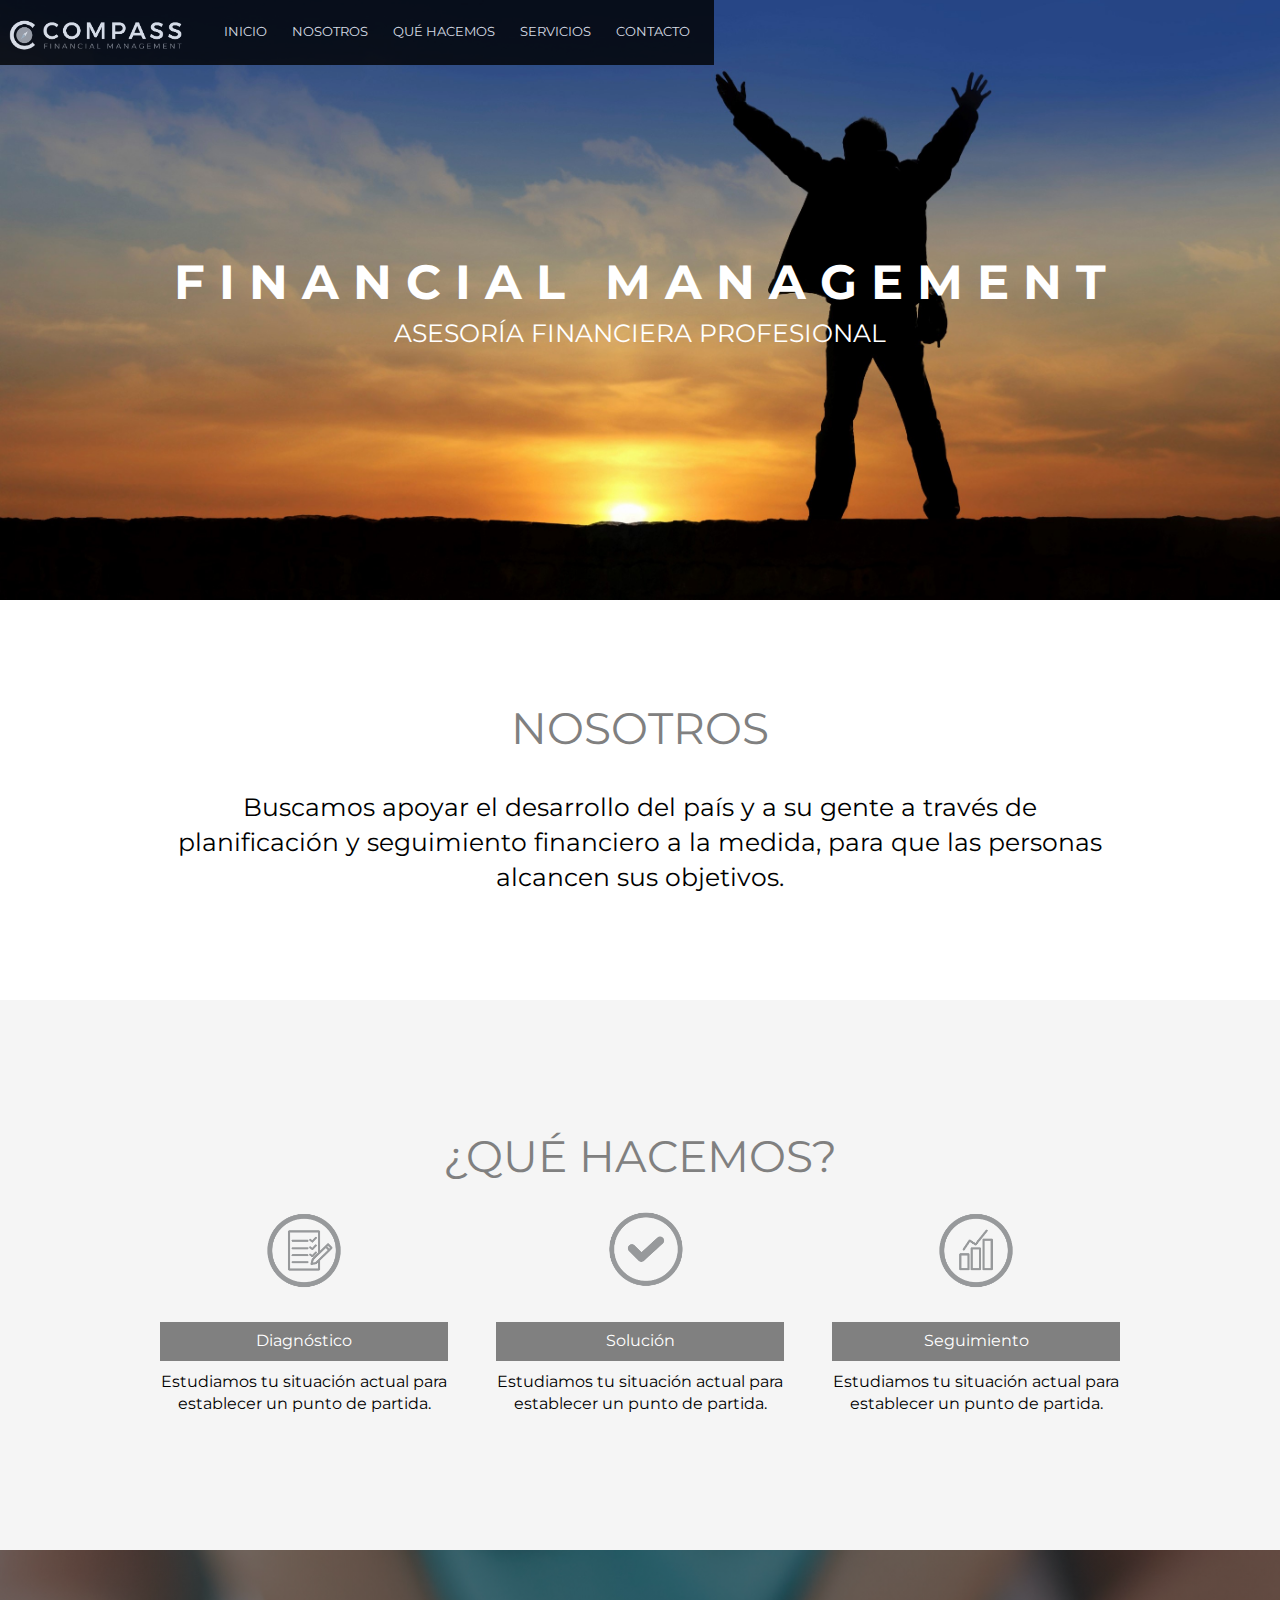
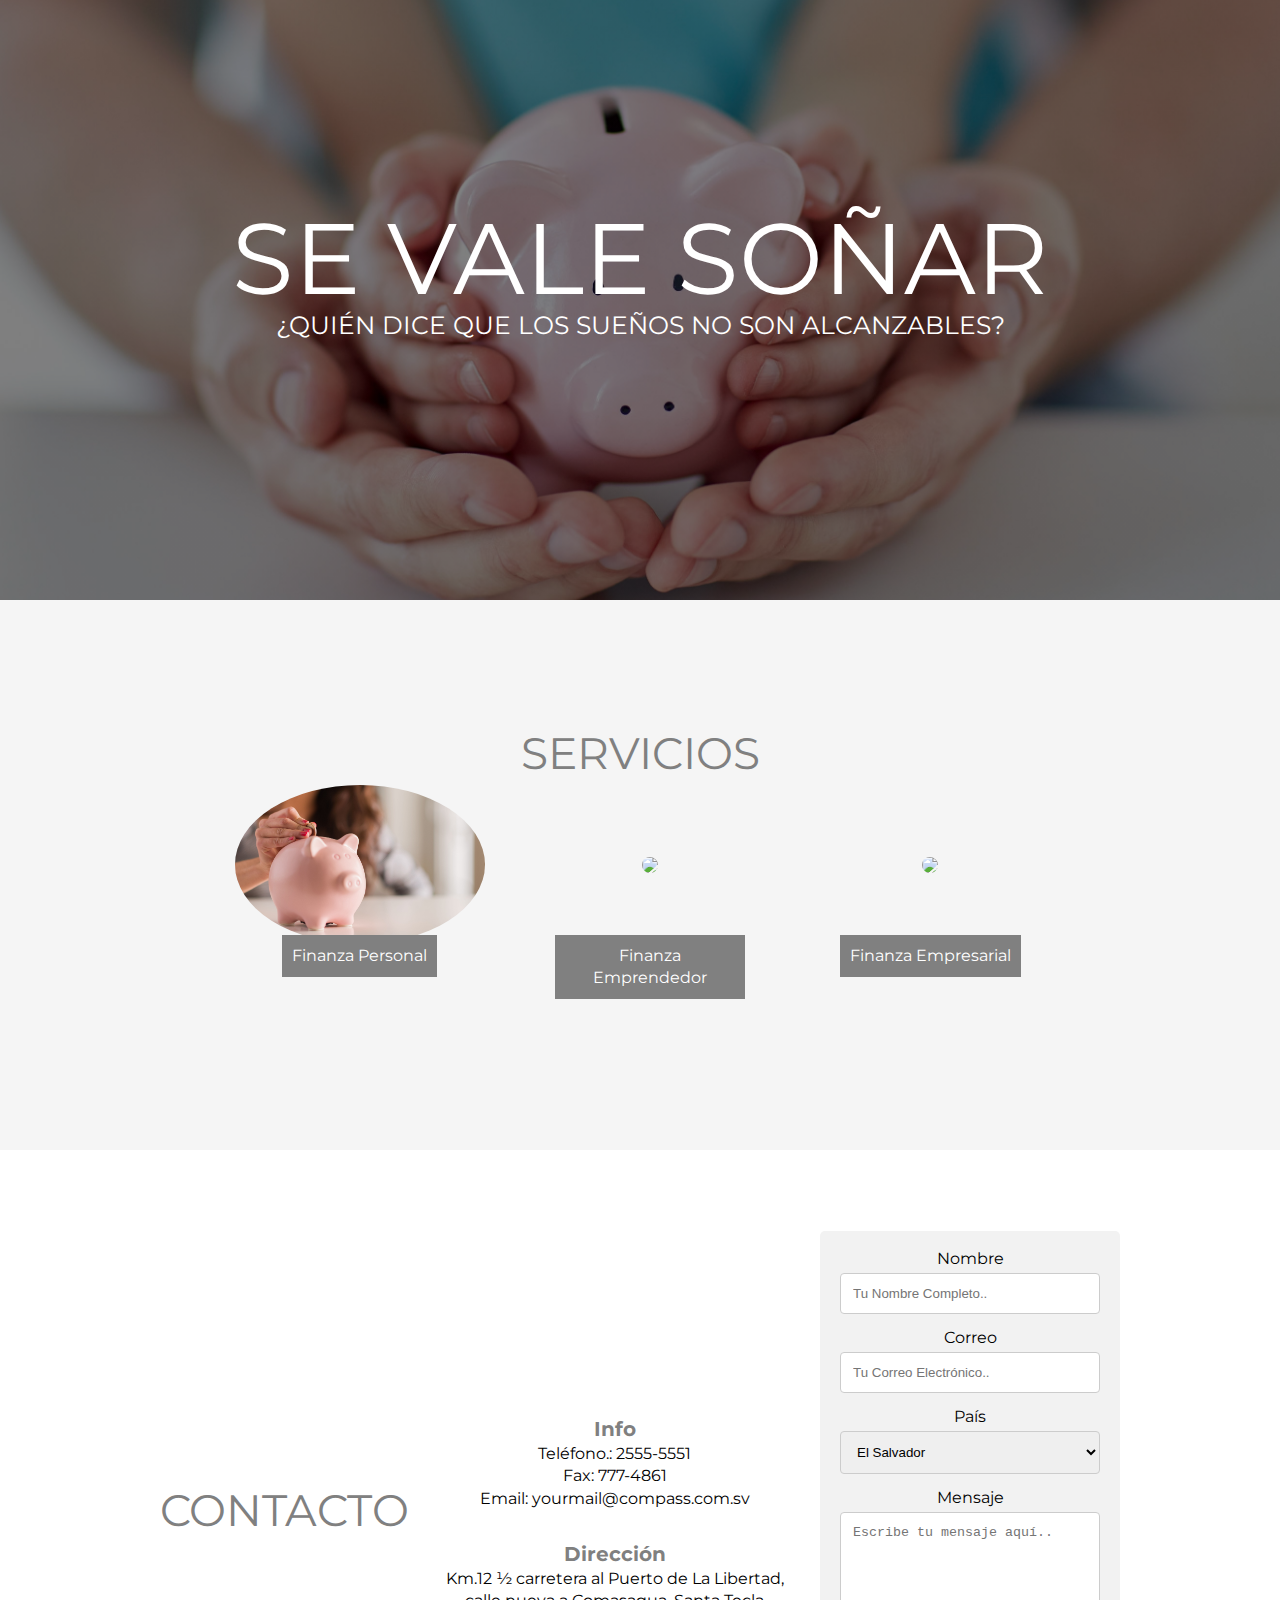
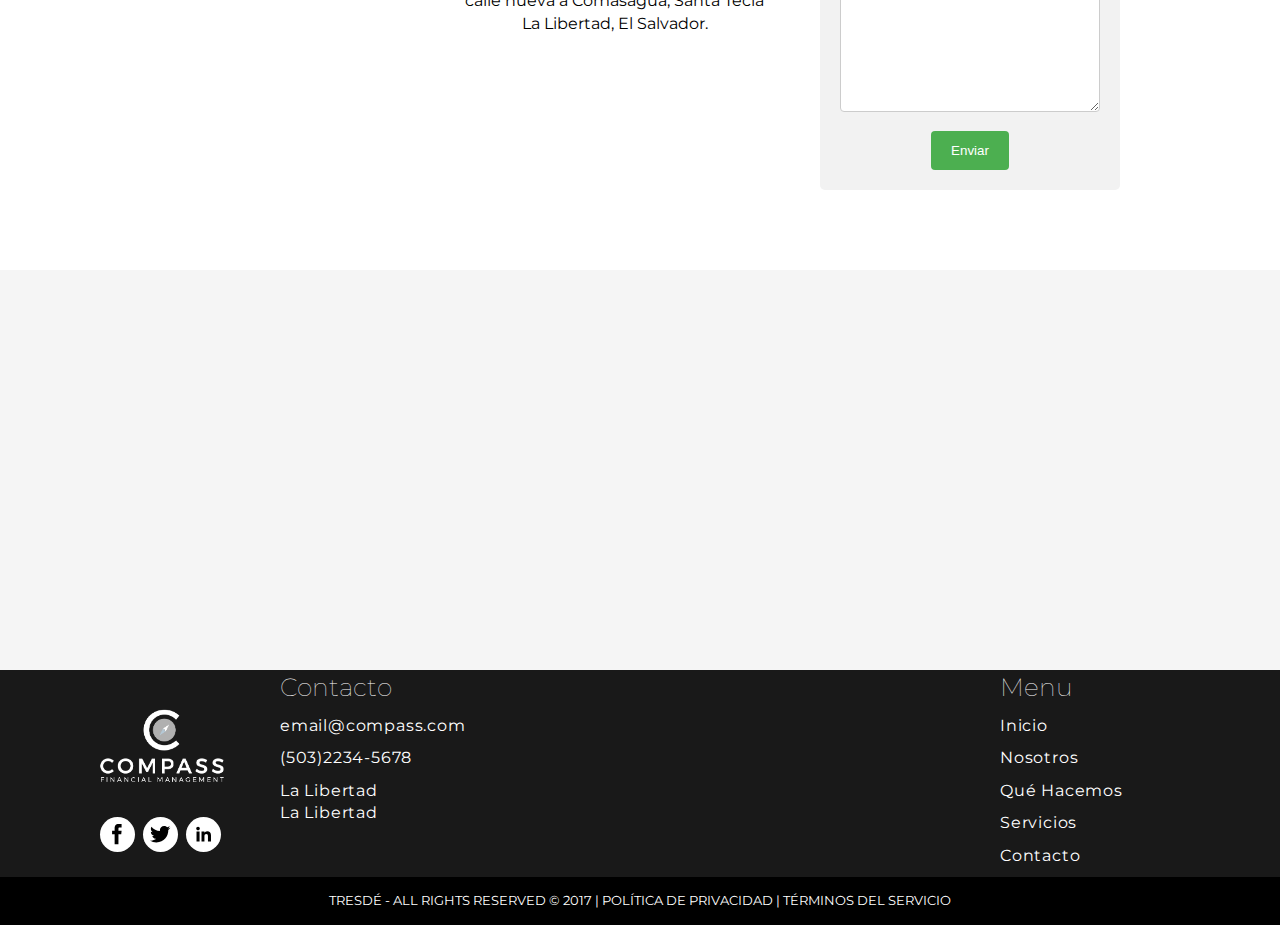
==== index.html @ 95cbeeb2 "To be fixed" ====
<!DOCTYPE html>
<html>
  <head>
    <meta charset="utf-8">
    <link href="./resources/css/reset.css" type="text/css" rel="stylesheet">
    <link href="./resources/css/style.css" type="text/css" rel="stylesheet">
    <link href="https://fonts.googleapis.com/css?family=Raleway:400,400i,700,700i,900|Roboto+Slab:400,700" rel="stylesheet">
    <link href="https://fonts.googleapis.com/css?family=Montserrat" rel="stylesheet">
    <title>Compass INICIO</title>
  </head>
  <body>
    <header>
      <div class="desktop-nav container" role="presentation">
          <img class="logo-title" src="./resources/css/images/Logo Compass-14.png" alt="Compass Financial Management Logo"/>
        <ul class="nav-items" role="presentation">
          <li>INICIO</li>
          <li>NOSOTROS</li>
          <li>QUÉ HACEMOS</li>
          <li>SERVICIOS</li>
          <li>CONTACTO</li>
        </ul>
      </div>
    </header>
    <div class="main-banner">
      <div class="main container" role="presentation">
        <span class="financial">F I N A N C I A L</span><span class="management">M A N A G E M E N T</span>
        <h3>ASESORÍA FINANCIERA PROFESIONAL</h3>
      </div>
    </div>
    <div class="nosotros container">
      <h1>NOSOTROS</h1>
      <h3>Buscamos apoyar el desarrollo del país y a su gente a través de planificación y seguimiento financiero a la medida, para que las personas alcancen sus objetivos.</h3>
    </div>
    <div class="quehacemos">
    <div class="container">
      <h1>¿QUÉ HACEMOS?</h1>
      <div class="products">
        <div class="product diagnostico">
          <div class="product-image">
            <img src="./resources/css/images/Diágnostico 1-04.png"/>
          </div>
          <span class="description">Diagnóstico</span>
          <p>Estudiamos tu situación actual para establecer un punto de partida.</p>
        </div>
        <div class="product solucion">
          <div class="product-image">
            <img src="./resources/css/images/Solución 1.png"/>
          </div>
          <span class="description">Solución</span>
          <p>Estudiamos tu situación actual para establecer un punto de partida.</p>
        </div>
        <div class="product seguimiento">
          <div class="product-image">
            <img src="./resources/css/images/Seguimiento 1.png"/>
          </div>
          <span class="description">Seguimiento</span>
          <p>Estudiamos tu situación actual para establecer un punto de partida.</p>
        </div>
      </div>
    </div>
    </div>
    <div class="soñar">
      <div class="container">
        <h1>SE VALE SOÑAR</h1>
        <h3>¿QUIÉN DICE QUE LOS SUEÑOS NO SON ALCANZABLES?</h3>
      </div>
    </div>
    <div class="servicios">
      <div class="container">
        <h1>SERVICIOS</h1>
        <div class="services">
          <div class="service personal">
            <div class="image-circle">
              <img src="./resources/css/images/save.jpg"/>
            </div>
            <span class="title">Finanza Personal</span>
          </div>
          <div class="service emprendedor">
            <div class="image-circle">
              <img src="./resources/css/images/hc-styled-stock-lifestyle-photoshoot-lilly-4-final.jpg"/>
            </div>
            <span class="title">Finanza Emprendedor</span>
          </div>
          <div class="service empresarial">
            <div class="image-circle">
              <img src="./resources/css/images/pexels-photo-373965.jpg"/>
            </div>
            <span class="title">Finanza Empresarial</span>
          </div>
        </div>
      </div>
    </div>
    <!--Arreglar-->
    <section>
      <div class="info container">
      <h1>CONTACTO</h1>
        <div class="left-container">
          <div class="informacion">
            <h2>Info</h2>
            <p>Teléfono.: 2555-5551</p>
            <p>Fax: 777-4861</p>
            <p>Email: yourmail@compass.com.sv</p>
          </div>
          <div class="direccion">
            <h2>Dirección</h2>
            <p>Km.12 ½ carretera al Puerto de La Libertad, </br>calle nueva a Comasagua, Santa Tecla </br>La Libertad, El Salvador.</p>
          </div>
        </div>
        <div class="right-container">
          <div class="contactcontainer">
            <form action="/action_page.php">

              <label for="fname">Nombre</label>
              <input type="text" id="fname" name="firstname" placeholder="Tu Nombre Completo..">

              <label for="lname">Correo</label>
              <input type="text" id="lname" name="lastname" placeholder="Tu Correo Electrónico..">

              <label for="country">País</label>
              <select id="country" name="country">
                <option value="elsalvador">El Salvador</option>
              </select>

              <label for="subject">Mensaje</label>
              <textarea id="subject" name="subject" placeholder="Escribe tu mensaje aquí.." style="height:200px"></textarea>

              <input type="submit" value="Enviar">

            </form>
          </div>
        </div>
      </div>
    </section>
    <!--Arreglar-->
    <div class="map">
      <iframe src="https://www.google.com/maps/embed?pb=!1m18!1m12!1m3!1d3877.040001168161!2d-89.28824928587193!3d13.65533069040992!2m3!1f0!2f0!3f0!3m2!1i1024!2i768!4f13.1!3m3!1m2!1s0x8f632e8a5ee186a9%3A0xa3b040405dc16503!2sEscuela+Superior+de+Econom%C3%ADa+y+Negocios!5e0!3m2!1ses!2ses!4v1503346690393" width="1280" height="400" frameborder="0" style="border:0" allowfullscreen></iframe>
    </div>
  </body>
  <script>
  $(function() {
  $('.footer-links-holder h3').click(function () {
    $(this).parent().toggleClass('active');
  });
});
  </script>
  <footer>
    <div class="centered clearfix">
      <div class="footer-logo">
        <img class="logo" src="./resources/css/images/Logo Compass-12.png">
        <div class="social">
          <a href="https://www.facebook.com/" class="facebook">
            <svg viewBox="0 0 33 33"><g><path d="M 17.996,32L 12,32 L 12,16 l-4,0 l0-5.514 l 4-0.002l-0.006-3.248C 11.993,2.737, 13.213,0, 18.512,0l 4.412,0 l0,5.515 l-2.757,0 c-2.063,0-2.163,0.77-2.163,2.209l-0.008,2.76l 4.959,0 l-0.585,5.514L 18,16L 17.996,32z"></path></g></svg>
          </a>
          <a href="https://twitter.com/" class="twitter">
            <svg viewBox="0 0 33 33"><g><path d="M 32,6.076c-1.177,0.522-2.443,0.875-3.771,1.034c 1.355-0.813, 2.396-2.099, 2.887-3.632 c-1.269,0.752-2.674,1.299-4.169,1.593c-1.198-1.276-2.904-2.073-4.792-2.073c-3.626,0-6.565,2.939-6.565,6.565 c0,0.515, 0.058,1.016, 0.17,1.496c-5.456-0.274-10.294-2.888-13.532-6.86c-0.565,0.97-0.889,2.097-0.889,3.301 c0,2.278, 1.159,4.287, 2.921,5.465c-1.076-0.034-2.088-0.329-2.974-0.821c-0.001,0.027-0.001,0.055-0.001,0.083 c0,3.181, 2.263,5.834, 5.266,6.438c-0.551,0.15-1.131,0.23-1.73,0.23c-0.423,0-0.834-0.041-1.235-0.118 c 0.836,2.608, 3.26,4.506, 6.133,4.559c-2.247,1.761-5.078,2.81-8.154,2.81c-0.53,0-1.052-0.031-1.566-0.092 c 2.905,1.863, 6.356,2.95, 10.064,2.95c 12.076,0, 18.679-10.004, 18.679-18.68c0-0.285-0.006-0.568-0.019-0.849 C 30.007,8.548, 31.12,7.392, 32,6.076z"></path></g></svg>
          </a>
          <a href="https://www.linkedin.com/" class="linkedin">
            <svg viewBox="0 0 512 512"><g><path d="M186.4 142.4c0 19-15.3 34.5-34.2 34.5 -18.9 0-34.2-15.4-34.2-34.5 0-19 15.3-34.5 34.2-34.5C171.1 107.9 186.4 123.4 186.4 142.4zM181.4 201.3h-57.8V388.1h57.8V201.3zM273.8 201.3h-55.4V388.1h55.4c0 0 0-69.3 0-98 0-26.3 12.1-41.9 35.2-41.9 21.3 0 31.5 15 31.5 41.9 0 26.9 0 98 0 98h57.5c0 0 0-68.2 0-118.3 0-50-28.3-74.2-68-74.2 -39.6 0-56.3 30.9-56.3 30.9v-25.2H273.8z"></path></g></svg>
          </a>
        </div>
      </div>
      <div class="footer-contact">
         <h3><a href="#">Contacto</a></h3>
         <p><a href="mailto:">email@compass.com</a></p>
         <p><a href="tel:">(503)2234-5678</a></p>
         <p><a href="#">La Libertad<br />La Libertad</a></p>
      </div>
      <div class="footer-navigation">

        <div class="footer-links-holder">
          <h3><a href="#">Menu</a></h3>
          <ul class="footer-links">
            <li><a href="#">Inicio</a></li>
            <li><a href="#">Nosotros</a></li>
            <li><a href="#">Qué Hacemos</a></li>
            <li><a href="#">Servicios</a></li>
            <li><a href="#">Contacto</a></li>
          </ul>
        </div>
      </div>
    </div>
    <div class="bottom-bar">
        TRESDÉ - All Rights Reserved © 2017 | <a href="">Política de Privacidad</a> | <a href="">Términos del Servicio</a>
    </div>
  </footer>
</html>
---- resources/css/style.css ----
html {
  font-size: 16px;
  line-height: 1;
 }

body {
   margin: 0;
}

header, section, {
  width: 100%;
}

.container {
  max-width: 960px;
  margin: auto;
}

h1 {
  font-family: 'Montserrat', serif;
  font-size: 44px;
  color: gray;
}

h2 {
  font-size: 28px;
  font-size: 1.75rem;
  font-weight: 700;
}

h3 {
  font-size: 25px;
}

p, span, a, h2, h3, li {
   font-family: 'Montserrat', sans-serif;
   line-height: 1.4;
  }

/* Navigation */
header {
  display: flex;
  background-color: black;
  justify-content: space-between;
  position: fixed;
  -ms-filter: "progid:DXImageTransform.Microsoft.Alpha(Opacity=50)";
    filter: alpha(opacity=80);
    -moz-opacity: 0.80;
    -khtml-opacity: 0.8;
    opacity: 0.8;
}

.desktop-nav {
  display: -webkit-box;
  display: -ms-flexbox;
  display: flex;
  -webkit-box-orient: horizontal;
  -webkit-box-direction: normal;
      -ms-flex-direction: row;
          flex-direction: row;
  -webkit-box-pack: justify;
      -ms-flex-pack: justify;
          justify-content: space-between;
  -webkit-box-align: center;
      -ms-flex-align: center;
          align-items: center;
  height: 65px;
}

.desktop-nav .logo-title {
  display: -webkit-box;
  display: -ms-flexbox;
  display: flex;
  -webkit-box-align: center;
      -ms-flex-align: center;
          align-items: center;
  margin-left: 0px;
}

.desktop-nav img {
  height: 60px;
}

.desktop-nav .nav-items {
  display: -webkit-box;
  display: -ms-flexbox;
  display: flex;
  margin-right: 24px;
}

.desktop-nav .nav-items li {
  margin-left: 25px;
  font-size: 13px;
  border-bottom: 2px transparent solid;
  -webkit-transition-property: border-bottom;
  transition-property: border-bottom;
  -webkit-transition-duration: 200ms;
          transition-duration: 200ms;
  -webkit-transition-timing-function: ease-in-out;
          transition-timing-function: ease-in-out;
  cursor: pointer;
  color: white;
}

.nav-items li:hover {
  border-bottom: 2px white solid;
}
 /* Main Banner*/

 .main-banner {
   display: flex;
   background-image: url("./images/94173540.jpg");
   background-repeat: no-repeat;
   background-size: cover;
   background-position: bottom;
   height: 600px;
   text-align: center;
 }

.main {
  font-size: 48px;
  color: white;
}

.financial {
  font-weight: bold;
  padding-right: 20px;
}

.management {
  font-weight: bold;
  padding-left: 20px;
}

/*Nosotros*/

.nosotros {
  display: flex;
  height: 400px;
  flex-flow: column;
  text-align: center;
  align-items: center;
  justify-content: center;
}

.nosotros h1 {
  padding-bottom: 40px;
}

/*¿Qué hacemos?*/

.quehacemos {
  display: flex;
  height: 550px;
  text-align: center;
  background-color: #f5f5f5;
  justify-content: center;
  align-items: center;
}

.products {
  display: flex;
  justify-content: space-between;
  margin: 0;
}

.product {
  width: 30%;
}

.product p {
  padding-top: 10px;
}

.product-image {
  display: flex;
  padding: 2rem 0;
  height: 9rem;
  justify-content: center;
  align-items: center;
}

.product-image img {
  height: auto;
  max-width: 8rem;
}

.description {
  display: block;
  background: gray;
  color: white;
  text-align: center;
  padding: 0.5rem;
}

/*SE VALE SOÑAR*/

.soñar {
  display: flex;
  height: 650px;
  background: linear-gradient(rgba(0, 0, 0, 0.5), rgba(0, 0, 0, 0.5)), url("./images/38662892_l.jpg");
  background-repeat: no-repeat;
  background-size: cover;
  background-position: center;
  text-align: center;
  justify-content: center;
  align-items: center;
  color: white;
}

.soñar h1 {
  color: white;
  font-size: 100px;
}

/*SERVICIOS*/

.servicios {
  display: flex;
  height: 550px;
  text-align: center;
  background-color: #f5f5f5;
  justify-content: center;
  align-items: center;
}

.servicios h1 {
  margin-bottom: 40px;
}

.services {
  display: flex;
  justify-content: space-between;
  margin: 0;
}

.service {
  width: 35%;
  padding-left: 25px;
  padding-right: 25px;
}

.image-circle {
  display: flex;
  padding: 40px 0;
  height: 100px;
  justify-content: center;
  align-items: center;
  border-radius: 50%;
}

.image-circle img {
  height: auto;
  max-width: 250px;
  border-radius: 50%;
}

.title {
  display: inline-block;
  background: gray;
  color: white;
  text-align: center;
  padding: 10px;
  margin: 20px;
  font-family: 'Montserrat', sans-serif;
}

/*CONTACTO*/

section {
  text-align: center;
}

.info {
  height: 720px;
  display: -webkit-box;
  display: -ms-flexbox;
  display: flex;
  justify-content: space-between;
  align-items: center;
}

.info .container-left {
  display: -webkit-box;
  display: -ms-flexbox;
  display: flex;
  -webkit-box-orient: vertical;
  -webkit-box-direction: normal;
      -ms-flex-direction: column;
          flex-direction: column;
  margin: 32px 24px 32px 24px;
  margin: 2rem 1.5rem 2rem 1.5rem;
}

.info .container-right {
  display: -webkit-box;
  display: -ms-flexbox;
  display: flex;
  -webkit-box-orient: vertical;
  -webkit-box-direction: normal;
      -ms-flex-direction: column;
          flex-direction: column;
  padding: 16px 0;
  padding: 1rem 0;
  max-width: 50%;
  height: auto;
  border-left: 1px #8a00e6 solid;
}

input[type=text], select, textarea {
    width: 100%;
    padding: 12px;
    border: 1px solid #ccc;
    border-radius: 4px;
    box-sizing: border-box;
    margin-top: 6px;
    margin-bottom: 16px;
    resize: vertical;
}

input[type=submit] {
    background-color: #4CAF50;
    color: white;
    padding: 12px 20px;
    border: none;
    border-radius: 4px;
    cursor: pointer;
}

input[type=submit]:hover {
    background-color: #45a049;
}

.contactcontainer {
    font-family: 'Montserrat', sans-serif;
    margin-top: 30px;
    margin-bottom: 30px;
    width: 300px;
    border-radius: 5px;
    background-color: #f2f2f2;
    padding: 20px;
}

.direccion h2, .informacion h2 {
  color: gray;
  font-size: 20px;
  margin-top: 30px;
}

/*Google Maps*/

.map {
  display: flex;
  justify-content: center;
  background-color: #f5f5f5;
}

/*Footer*/

footer {
  background: #191919;
  color: #fff;
  margin: 0;
  font-family: 'Montserrat', sans-serif;
}

footer .centered {
  max-width: 1200px;
  margin: 0 auto;
  display: flex;
  justify-content: space-around;
}

footer .centered .footer-logo {
  width: 20%;
}

footer .centered .footer-logo img.logo {
  padding: 30px 20px 10px 20px;
  max-width: 100%;
}

footer .centered .footer-contact {
  width: 20%;
}

footer .centered .footer-navigation {
  width: 60%;
}

footer .centered .footer-navigation .footer-links-holder {
  width: 33.33333%;
  position: relative;
  float: right;
  margin: 0;
}

footer .centered .footer-navigation .footer-links-holder .footer-links {
  margin: 0;
  padding: 0;
  list-style: none;
  -webkit-transition: max-height .5s;
  transition: max-height .5s;
}

footer .bottom-bar {
  position: relative;
  text-align: center;
  font-size: .8em;
  text-transform: uppercase;
  background: #000;
  padding: 15px 0;
}

/* Responsive Para Tablets */
@media only screen and (max-width: 749px) {
  footer .centered {
    flex-wrap: wrap;
  }

  footer .centered .footer-logo {
    max-width: 250px;
    width: 50%;
  }

  footer .centered .footer-contact {
    width: 50%;
    padding: 0 20px;
  }

  footer .centered .footer-navigation {
    width: 100%;
  }

  footer .centered .footer-navigation .footer-links-holder {
    padding: 0 20px;
  }
}
/* Responsive Para Móviles */
@media only screen and (max-width: 500px) {
  footer .centered .footer-logo {
    width: 100%;
    margin: 0 auto;
  }

  footer .centered .footer-contact {
    width: 100%;
  }

  footer .centered .footer-navigation .footer-links-holder {
    width: 100%;
    padding: 0;
  }

  footer .centered .footer-navigation .footer-links-holder h3 {
    margin: 0;
    padding: 10px 20px;
    border-top: #000 1px solid;
    cursor: pointer;
  }

/* Flechas */
  footer .centered .footer-navigation .footer-links-holder h3::after {
    float: right;
    margin-right: 10px;
    content: "";
    display: inline-block;
    vertical-align: middle;
    margin-top: 7px;
    width: 7px;
    height: 7px;
    border-top: 2px solid #fff;
    border-right: 2px solid #fff;
    -moz-transform: rotate(135deg);
    -ms-transform: rotate(135deg);
    -webkit-transform: rotate(135deg);
    transform: rotate(135deg);
    -webkit-transition: transform .5s;
    transition: transform .5s;
  }

  footer .centered .footer-navigation .footer-links-holder .footer-links {
    max-height: 0;
    overflow: hidden;
    padding: 0 20px;
  }

  footer .centered .footer-navigation .footer-links-holder.active h3::after {
    -moz-transform: rotate(-45deg);
    -ms-transform: rotate(-45deg);
    -webkit-transform: rotate(-45deg);
    transform: rotate(-45deg);
  }

  footer .centered .footer-navigation .footer-links-holder.active .footer-links {
    max-height: 10000px;
  }
}
/* Social Icons */
.social {
  text-align: center;
}

.social a {
  display: inline-block;
  padding: 7px;
  width: 35px;
  height: 35px;
  margin: 0 2px;
  background: #fff;
  border-radius: 50%;
  vertical-align: middle;
}

.social a:hover {
  background: #65c2ed;
}

.social a.linkedin {
  padding: 4px;
}

.social a svg .face, .social a svg .twit, .social a svg .link {
  fill: #000;
}

/* Tipografía del Footer */
footer h3 {
  font-weight: lighter;
  font-style: normal;
  margin-bottom: 0;
}

footer p, footer li {
  font-weight: 400;
  text-transform: ;
  letter-spacing: 0.05em;
  margin: 10px 0;
}

footer a {
  color: #fff;
  text-decoration: none;
  -webkit-transition: color .5s, background .5s;
  transition: color .5s, background .5s;
}

footer a:hover {
  color: #65c2ed;
}

/* Extra CSS */
.clearfix:before, .clearfix:after {
  content: '\0020';
  display: block;
  overflow: hidden;
  visibility: hidden;
  width: 0;
  height: 0;
  clear: both;
}

body {
  margin: 0;
}

* {
  -moz-box-sizing: border-box;
  -webkit-box-sizing: border-box;
  box-sizing: border-box;
}
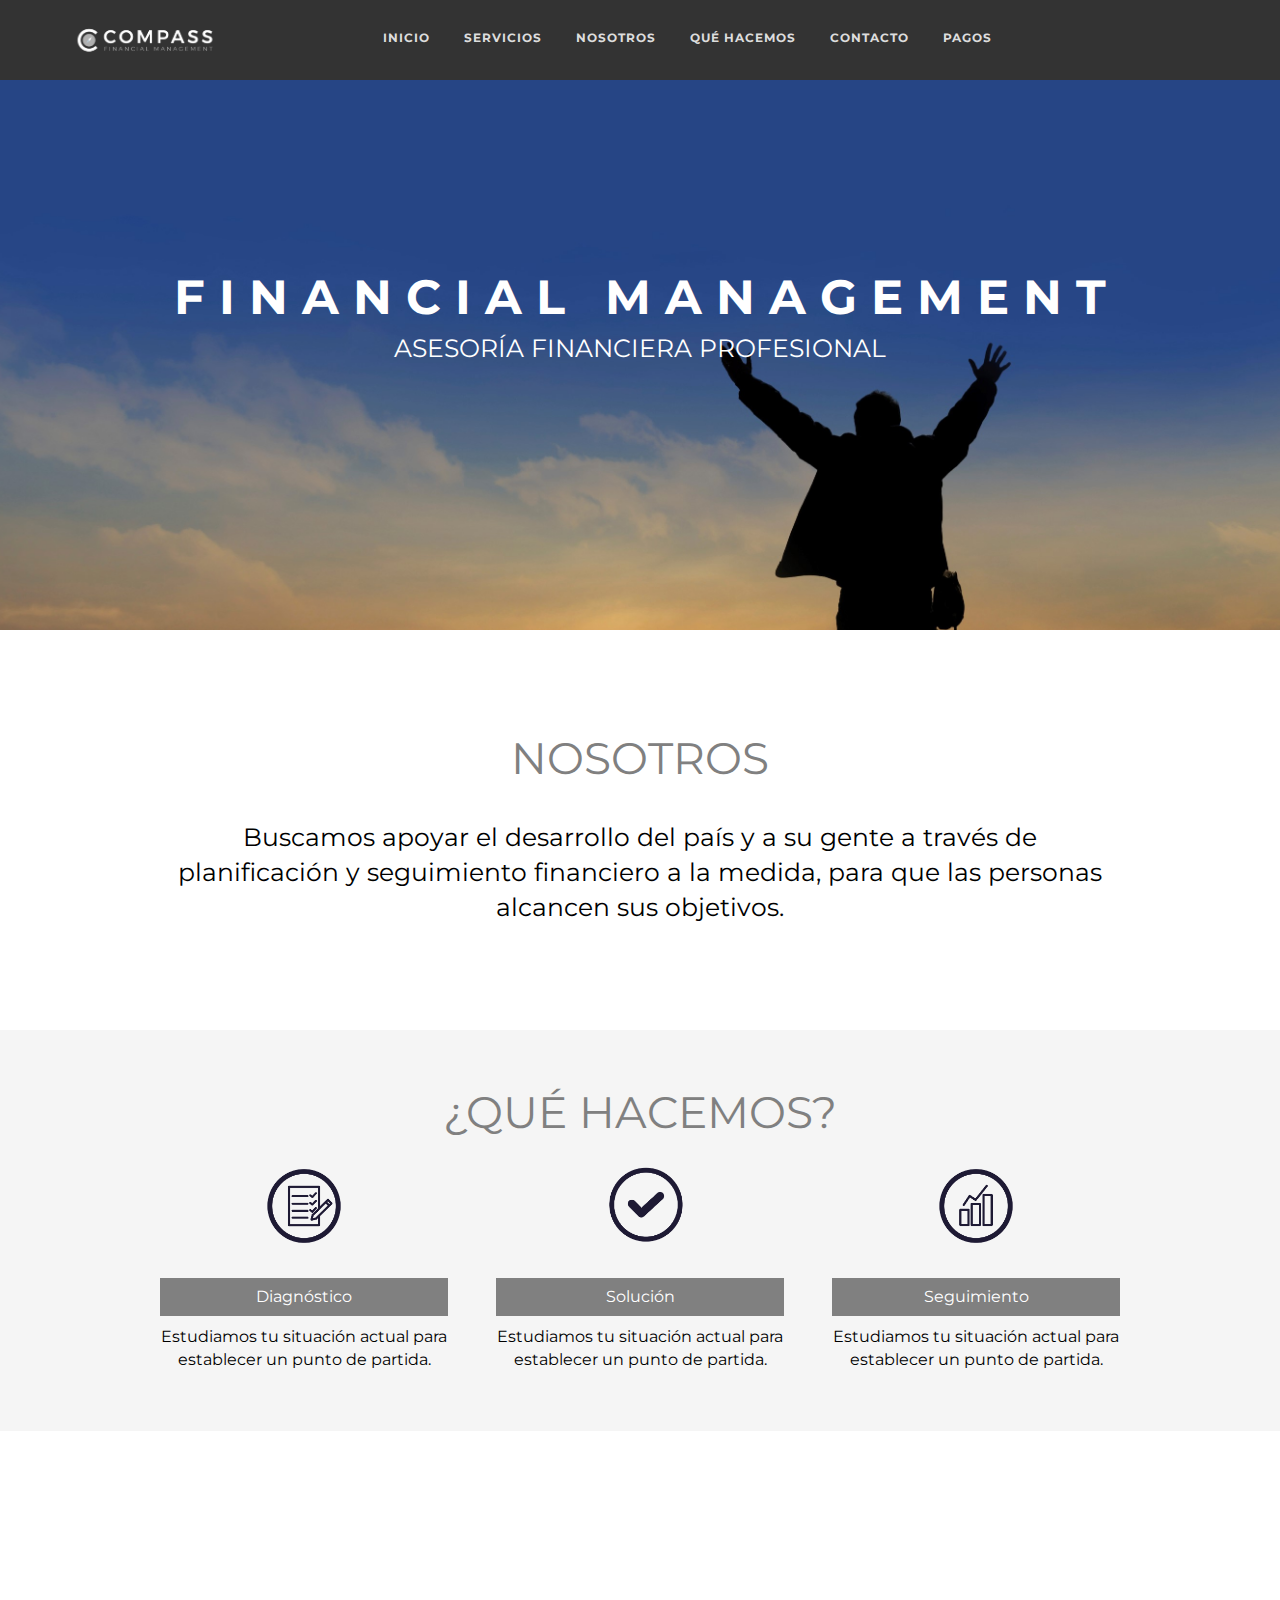
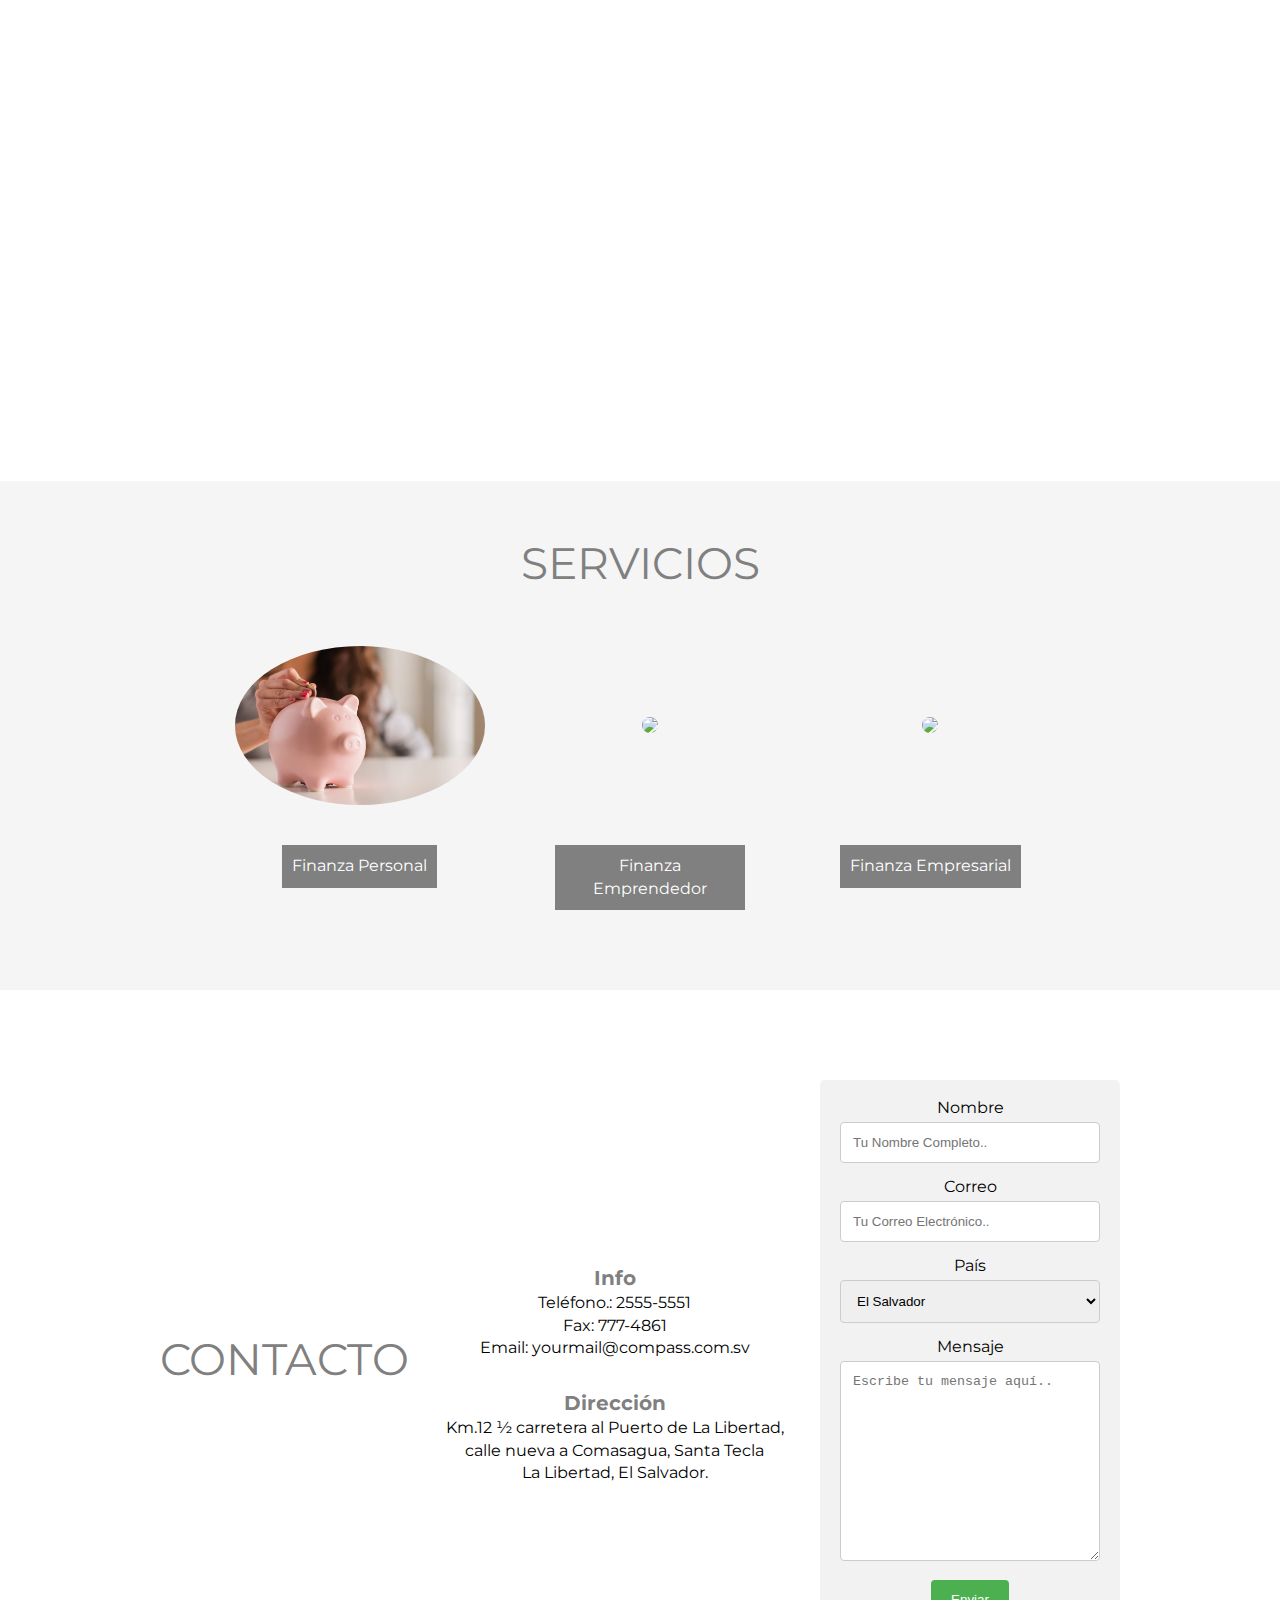
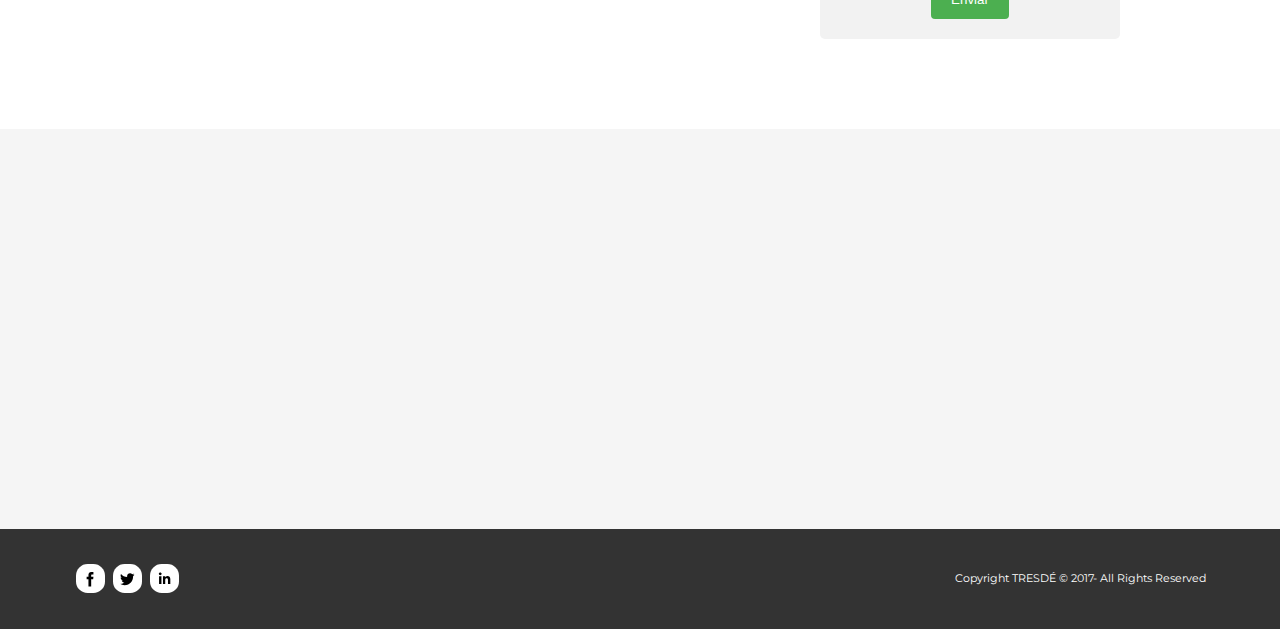
==== commit 9a50503b: "MOBILE" ====
--- a/index.html
+++ b/index.html
@@ -6,20 +6,27 @@
     <link href="./resources/css/style.css" type="text/css" rel="stylesheet">
     <link href="https://fonts.googleapis.com/css?family=Raleway:400,400i,700,700i,900|Roboto+Slab:400,700" rel="stylesheet">
     <link href="https://fonts.googleapis.com/css?family=Montserrat" rel="stylesheet">
+    <meta http-equiv="X-UA-Compatible" content="IE=edge">
+       <meta name="viewport" content="initial-scale=1, maximum-scale=1">
+       <script src="http://code.jquery.com/jquery-latest.min.js" type="text/javascript"></script>
+       <script src="./resources/script.js"></script>
     <title>Compass INICIO</title>
   </head>
   <body>
     <header>
-      <div class="desktop-nav container" role="presentation">
-          <img class="logo-title" src="./resources/css/images/Logo Compass-14.png" alt="Compass Financial Management Logo"/>
-        <ul class="nav-items" role="presentation">
-          <li>INICIO</li>
-          <li>NOSOTROS</li>
-          <li>QUÉ HACEMOS</li>
-          <li>SERVICIOS</li>
-          <li>CONTACTO</li>
-        </ul>
-      </div>
+      <div id='cssmenu'>
+<ul>
+  <li>
+    <img src="./resources/css/images/Logo Compass-14.png"/>
+  </li>
+  <li><a href='./index.html'>INICIO</a></li>
+  <li class='active'><a href='./servicios.html'>Servicios</a></li>
+  <li><a href='./nosotros.html'>NOSOTROS</a></li>
+  <li><a href='./quéhacemos.html'>QUÉ HACEMOS</a></li>
+  <li><a href='./contacto.html'>CONTACTO</a></li>
+  <li><a href='./pagos.html'>PAGOS</a></li>
+</ul>
+</div>
     </header>
     <div class="main-banner">
       <div class="main container" role="presentation">
@@ -37,21 +44,21 @@
       <div class="products">
         <div class="product diagnostico">
           <div class="product-image">
-            <img src="./resources/css/images/Diágnostico 1-04.png"/>
+            <img src="./resources/css/images/Diágnostico 2-07.png"/>
           </div>
           <span class="description">Diagnóstico</span>
           <p>Estudiamos tu situación actual para establecer un punto de partida.</p>
         </div>
         <div class="product solucion">
           <div class="product-image">
-            <img src="./resources/css/images/Solución 1.png"/>
+            <img src="./resources/css/images/Solución 2.png"/>
           </div>
           <span class="description">Solución</span>
           <p>Estudiamos tu situación actual para establecer un punto de partida.</p>
         </div>
         <div class="product seguimiento">
           <div class="product-image">
-            <img src="./resources/css/images/Seguimiento 1.png"/>
+            <img src="./resources/css/images/Seguímiento 2.png"/>
           </div>
           <span class="description">Seguimiento</span>
           <p>Estudiamos tu situación actual para establecer un punto de partida.</p>
@@ -133,20 +140,11 @@
     </section>
     <!--Arreglar-->
     <div class="map">
-      <iframe src="https://www.google.com/maps/embed?pb=!1m18!1m12!1m3!1d3877.040001168161!2d-89.28824928587193!3d13.65533069040992!2m3!1f0!2f0!3f0!3m2!1i1024!2i768!4f13.1!3m3!1m2!1s0x8f632e8a5ee186a9%3A0xa3b040405dc16503!2sEscuela+Superior+de+Econom%C3%ADa+y+Negocios!5e0!3m2!1ses!2ses!4v1503346690393" width="1280" height="400" frameborder="0" style="border:0" allowfullscreen></iframe>
+      <iframe src="https://www.google.com/maps/embed?pb=!1m18!1m12!1m3!1d3877.040001168161!2d-89.28824928587193!3d13.65533069040992!2m3!1f0!2f0!3f0!3m2!1i1024!2i768!4f13.1!3m3!1m2!1s0x8f632e8a5ee186a9%3A0xa3b040405dc16503!2sEscuela+Superior+de+Econom%C3%ADa+y+Negocios!5e0!3m2!1ses!2ses!4v1503346690393" width="100%" height="400" frameborder="0" style="border:0" allowfullscreen></iframe>
     </div>
   </body>
-  <script>
-  $(function() {
-  $('.footer-links-holder h3').click(function () {
-    $(this).parent().toggleClass('active');
-  });
-});
-  </script>
   <footer>
     <div class="centered clearfix">
-      <div class="footer-logo">
-        <img class="logo" src="./resources/css/images/Logo Compass-12.png">
         <div class="social">
           <a href="https://www.facebook.com/" class="facebook">
             <svg viewBox="0 0 33 33"><g><path d="M 17.996,32L 12,32 L 12,16 l-4,0 l0-5.514 l 4-0.002l-0.006-3.248C 11.993,2.737, 13.213,0, 18.512,0l 4.412,0 l0,5.515 l-2.757,0 c-2.063,0-2.163,0.77-2.163,2.209l-0.008,2.76l 4.959,0 l-0.585,5.514L 18,16L 17.996,32z"></path></g></svg>
@@ -158,29 +156,7 @@
             <svg viewBox="0 0 512 512"><g><path d="M186.4 142.4c0 19-15.3 34.5-34.2 34.5 -18.9 0-34.2-15.4-34.2-34.5 0-19 15.3-34.5 34.2-34.5C171.1 107.9 186.4 123.4 186.4 142.4zM181.4 201.3h-57.8V388.1h57.8V201.3zM273.8 201.3h-55.4V388.1h55.4c0 0 0-69.3 0-98 0-26.3 12.1-41.9 35.2-41.9 21.3 0 31.5 15 31.5 41.9 0 26.9 0 98 0 98h57.5c0 0 0-68.2 0-118.3 0-50-28.3-74.2-68-74.2 -39.6 0-56.3 30.9-56.3 30.9v-25.2H273.8z"></path></g></svg>
           </a>
         </div>
+        <span>Copyright TRESDÉ © 2017- All Rights Reserved</span>
       </div>
-      <div class="footer-contact">
-         <h3><a href="#">Contacto</a></h3>
-         <p><a href="mailto:">email@compass.com</a></p>
-         <p><a href="tel:">(503)2234-5678</a></p>
-         <p><a href="#">La Libertad<br />La Libertad</a></p>
-      </div>
-      <div class="footer-navigation">
-
-        <div class="footer-links-holder">
-          <h3><a href="#">Menu</a></h3>
-          <ul class="footer-links">
-            <li><a href="#">Inicio</a></li>
-            <li><a href="#">Nosotros</a></li>
-            <li><a href="#">Qué Hacemos</a></li>
-            <li><a href="#">Servicios</a></li>
-            <li><a href="#">Contacto</a></li>
-          </ul>
-        </div>
-      </div>
-    </div>
-    <div class="bottom-bar">
-        TRESDÉ - All Rights Reserved © 2017 | <a href="">Política de Privacidad</a> | <a href="">Términos del Servicio</a>
-    </div>
   </footer>
 </html>
--- a/resources/css/style.css
+++ b/resources/css/style.css
@@ -38,84 +38,402 @@
   }
 
 /* Navigation */
-header {
-  display: flex;
-  background-color: black;
+
+li img {
+  display: inline-flex;
+  height: 47px;
+  padding-left: 70px;
+  padding-right: 140px;
+}
+
+@import url(http://fonts.googleapis.com/css?family=Montserrat:400,700);
+#cssmenu,
+#cssmenu ul,
+#cssmenu ul li,
+#cssmenu ul li a,
+#cssmenu #menu-button {
+  margin: 0;
+  padding: 0;
+  border: 0;
+  list-style: none;
+  line-height: 1;
+  display: block;
+  position: relative;
+  -webkit-box-sizing: border-box;
+  -moz-box-sizing: border-box;
+  box-sizing: border-box;
+}
+#cssmenu:after,
+#cssmenu > ul:after {
+  content: ".";
+  display: block;
+  clear: both;
+  visibility: hidden;
+  line-height: 0;
+  height: 0;
+}
+#cssmenu #menu-button {
+  display: none;
+}
+#cssmenu {
+  font-family: 'Montserrat', sans-serif;
+  background: #333333;
+  align-items: center;
+  width: 100%;
+  position: fixed;
+  text-align: right;
   justify-content: space-between;
-  position: fixed;
-  -ms-filter: "progid:DXImageTransform.Microsoft.Alpha(Opacity=50)";
-    filter: alpha(opacity=80);
-    -moz-opacity: 0.80;
-    -khtml-opacity: 0.8;
-    opacity: 0.8;
-}
-
-.desktop-nav {
-  display: -webkit-box;
-  display: -ms-flexbox;
-  display: flex;
-  -webkit-box-orient: horizontal;
-  -webkit-box-direction: normal;
-      -ms-flex-direction: row;
-          flex-direction: row;
-  -webkit-box-pack: justify;
-      -ms-flex-pack: justify;
-          justify-content: space-between;
-  -webkit-box-align: center;
-      -ms-flex-align: center;
-          align-items: center;
-  height: 65px;
-}
-
-.desktop-nav .logo-title {
-  display: -webkit-box;
-  display: -ms-flexbox;
-  display: flex;
-  -webkit-box-align: center;
-      -ms-flex-align: center;
-          align-items: center;
-  margin-left: 0px;
-}
-
-.desktop-nav img {
-  height: 60px;
-}
-
-.desktop-nav .nav-items {
-  display: -webkit-box;
-  display: -ms-flexbox;
-  display: flex;
-  margin-right: 24px;
-}
-
-.desktop-nav .nav-items li {
-  margin-left: 25px;
-  font-size: 13px;
-  border-bottom: 2px transparent solid;
-  -webkit-transition-property: border-bottom;
-  transition-property: border-bottom;
-  -webkit-transition-duration: 200ms;
-          transition-duration: 200ms;
-  -webkit-transition-timing-function: ease-in-out;
-          transition-timing-function: ease-in-out;
-  cursor: pointer;
-  color: white;
-}
-
-.nav-items li:hover {
-  border-bottom: 2px white solid;
+  padding-top: 15px;
+  padding-bottom: 15px;
+}
+
+#cssmenu > ul > li {
+  float: left;
+}
+#cssmenu.align-center > ul {
+  font-size: 0;
+  text-align: center;
+}
+#cssmenu.align-center > ul > li {
+  display: inline-block;
+  float: none;
+}
+#cssmenu.align-center ul ul {
+  text-align: left;
+}
+#cssmenu.align-right > ul > li {
+  float: right;
+}
+#cssmenu > ul > li > a {
+  padding: 17px;
+  font-size: 12px;
+  letter-spacing: 1px;
+  text-decoration: none;
+  color: #dddddd;
+  font-weight: 700;
+  text-transform: uppercase;
+}
+#cssmenu > ul > li:hover > a {
+  color: #ffffff;
+}
+#cssmenu > ul > li.has-sub > a {
+  padding-right: 30px;
+}
+#cssmenu > ul > li.has-sub > a:after {
+  position: absolute;
+  top: 22px;
+  right: 11px;
+  width: 8px;
+  height: 2px;
+  display: block;
+  background: #dddddd;
+  content: '';
+}
+#cssmenu > ul > li.has-sub > a:before {
+  position: absolute;
+  top: 19px;
+  right: 14px;
+  display: block;
+  width: 2px;
+  height: 8px;
+  background: #dddddd;
+  content: '';
+  -webkit-transition: all .25s ease;
+  -moz-transition: all .25s ease;
+  -ms-transition: all .25s ease;
+  -o-transition: all .25s ease;
+  transition: all .25s ease;
+}
+#cssmenu > ul > li.has-sub:hover > a:before {
+  top: 23px;
+  height: 0;
+}
+#cssmenu ul ul {
+  position: absolute;
+  left: -9999px;
+}
+#cssmenu.align-right ul ul {
+  text-align: right;
+}
+#cssmenu ul ul li {
+  height: 0;
+  -webkit-transition: all .25s ease;
+  -moz-transition: all .25s ease;
+  -ms-transition: all .25s ease;
+  -o-transition: all .25s ease;
+  transition: all .25s ease;
+}
+#cssmenu li:hover > ul {
+  left: auto;
+}
+#cssmenu.align-right li:hover > ul {
+  left: auto;
+  right: 0;
+}
+#cssmenu li:hover > ul > li {
+  height: 35px;
+}
+#cssmenu ul ul ul {
+  margin-left: 100%;
+  top: 0;
+}
+#cssmenu.align-right ul ul ul {
+  margin-left: 0;
+  margin-right: 100%;
+}
+#cssmenu ul ul li a {
+  border-bottom: 1px solid rgba(150, 150, 150, 0.15);
+  padding: 11px 15px;
+  width: 170px;
+  font-size: 12px;
+  text-decoration: none;
+  color: #dddddd;
+  font-weight: 400;
+  background: #333333;
+}
+#cssmenu ul ul li:last-child > a,
+#cssmenu ul ul li.last-item > a {
+  border-bottom: 0;
+}
+#cssmenu ul ul li:hover > a,
+#cssmenu ul ul li a:hover {
+  color: #ffffff;
+}
+#cssmenu ul ul li.has-sub > a:after {
+  position: absolute;
+  top: 16px;
+  right: 11px;
+  width: 8px;
+  height: 2px;
+  display: block;
+  background: #dddddd;
+  content: '';
+}
+#cssmenu.align-right ul ul li.has-sub > a:after {
+  right: auto;
+  left: 11px;
+}
+#cssmenu ul ul li.has-sub > a:before {
+  position: absolute;
+  top: 13px;
+  right: 14px;
+  display: block;
+  width: 2px;
+  height: 8px;
+  background: #dddddd;
+  content: '';
+  -webkit-transition: all .25s ease;
+  -moz-transition: all .25s ease;
+  -ms-transition: all .25s ease;
+  -o-transition: all .25s ease;
+  transition: all .25s ease;
+}
+#cssmenu.align-right ul ul li.has-sub > a:before {
+  right: auto;
+  left: 14px;
+}
+#cssmenu ul ul > li.has-sub:hover > a:before {
+  top: 17px;
+  height: 0;
+}
+@media all and (max-width: 768px), only screen and (-webkit-min-device-pixel-ratio: 2) and (max-width: 1024px), only screen and (min--moz-device-pixel-ratio: 2) and (max-width: 1024px), only screen and (-o-min-device-pixel-ratio: 2/1) and (max-width: 1024px), only screen and (min-device-pixel-ratio: 2) and (max-width: 1024px), only screen and (min-resolution: 192dpi) and (max-width: 1024px), only screen and (min-resolution: 2dppx) and (max-width: 1024px) {
+  #cssmenu {
+    width: 100%;
+  }
+
+  #cssmenu ul {
+    width: 100%;
+    display: none;
+  }
+  #cssmenu.align-center > ul {
+    text-align: left;
+  }
+  #cssmenu ul li {
+    width: 100%;
+    border-top: 1px solid rgba(120, 120, 120, 0.2);
+  }
+
+  #cssmenu ul ul li,
+  #cssmenu li:hover > ul > li {
+    height: auto;
+  }
+  #cssmenu ul li a,
+  #cssmenu ul ul li a {
+    width: 100%;
+    border-bottom: 0;
+  }
+  #cssmenu > ul > li {
+    float: none;
+  }
+  #cssmenu ul ul li a {
+    padding-left: 25px;
+  }
+  #cssmenu ul ul ul li a {
+    padding-left: 35px;
+  }
+  #cssmenu ul ul li a {
+    color: #dddddd;
+    background: none;
+  }
+  #cssmenu ul ul li:hover > a,
+  #cssmenu ul ul li.active > a {
+    color: #ffffff;
+  }
+  #cssmenu ul ul,
+  #cssmenu ul ul ul,
+  #cssmenu.align-right ul ul {
+    position: relative;
+    left: 0;
+    width: 100%;
+    margin: 0;
+    text-align: left;
+  }
+  #cssmenu > ul > li.has-sub > a:after,
+  #cssmenu > ul > li.has-sub > a:before,
+  #cssmenu ul ul > li.has-sub > a:after,
+  #cssmenu ul ul > li.has-sub > a:before {
+    display: none;
+  }
+  #cssmenu #menu-button {
+    display: block;
+    padding: 17px;
+    padding-right: 50px;
+    color: #dddddd;
+    cursor: pointer;
+    font-size: 12px;
+    text-transform: uppercase;
+    font-weight: 700;
+  }
+  #cssmenu #menu-button:after {
+    position: absolute;
+    top: 22px;
+    right: 17px;
+    display: block;
+    height: 4px;
+    width: 20px;
+    border-top: 2px solid #dddddd;
+    border-bottom: 2px solid #dddddd;
+    content: '';
+  }
+  #cssmenu #menu-button:before {
+    position: absolute;
+    top: 16px;
+    right: 17px;
+    display: block;
+    height: 2px;
+    width: 20px;
+    background: #dddddd;
+    content: '';
+  }
+  #cssmenu #menu-button.menu-opened:after {
+    top: 23px;
+    border: 0;
+    height: 2px;
+    width: 15px;
+    background: #ffffff;
+    -webkit-transform: rotate(45deg);
+    -moz-transform: rotate(45deg);
+    -ms-transform: rotate(45deg);
+    -o-transform: rotate(45deg);
+    transform: rotate(45deg);
+  }
+  #cssmenu #menu-button.menu-opened:before {
+    top: 23px;
+    background: #ffffff;
+    width: 15px;
+    -webkit-transform: rotate(-45deg);
+    -moz-transform: rotate(-45deg);
+    -ms-transform: rotate(-45deg);
+    -o-transform: rotate(-45deg);
+    transform: rotate(-45deg);
+  }
+  #cssmenu .submenu-button {
+    position: absolute;
+    z-index: 99;
+    right: 0;
+    top: 0;
+    display: block;
+    border-left: 1px solid rgba(120, 120, 120, 0.2);
+    height: 46px;
+    width: 46px;
+    cursor: pointer;
+  }
+  #cssmenu .submenu-button.submenu-opened {
+    background: #262626;
+  }
+  #cssmenu ul ul .submenu-button {
+    height: 34px;
+    width: 34px;
+  }
+  #cssmenu .submenu-button:after {
+    position: absolute;
+    top: 22px;
+    right: 19px;
+    width: 8px;
+    height: 2px;
+    display: block;
+    background: #dddddd;
+    content: '';
+  }
+  #cssmenu ul ul .submenu-button:after {
+    top: 15px;
+    right: 13px;
+  }
+  #cssmenu .submenu-button.submenu-opened:after {
+    background: #ffffff;
+  }
+  #cssmenu .submenu-button:before {
+    position: absolute;
+    top: 19px;
+    right: 22px;
+    display: block;
+    width: 2px;
+    height: 8px;
+    background: #dddddd;
+    content: '';
+  }
+  #cssmenu ul ul .submenu-button:before {
+    top: 12px;
+    right: 16px;
+  }
+  #cssmenu .submenu-button.submenu-opened:before {
+    display: none;
+  }
+
+  .main-banner {
+    width: 100%;
+  }
+
+  .financial, .management {
+    font-size: 22px;
+  }
+
+  .main h3 {
+    font-size: 18px;
+  }
+
+  .products {
+    align-items: center;
+  }
 }
  /* Main Banner*/
 
  .main-banner {
    display: flex;
    background-image: url("./images/94173540.jpg");
+   background-attachment: fixed;
    background-repeat: no-repeat;
    background-size: cover;
-   background-position: bottom;
-   height: 600px;
+   background-position:bottom;
+   height: 630px;
    text-align: center;
  }
+
+.main-logo {
+  display: flex;
+  float: right;
+  height: 50px;
+}
 
 .main {
   font-size: 48px;
@@ -150,8 +468,10 @@
 /*¿Qué hacemos?*/
 
 .quehacemos {
-  display: flex;
-  height: 550px;
+  padding-top: 60px;
+  padding-bottom: 60px;
+  display: flex;
+  height: auto;
   text-align: center;
   background-color: #f5f5f5;
   justify-content: center;
@@ -199,6 +519,7 @@
   display: flex;
   height: 650px;
   background: linear-gradient(rgba(0, 0, 0, 0.5), rgba(0, 0, 0, 0.5)), url("./images/38662892_l.jpg");
+  background-attachment: fixed;
   background-repeat: no-repeat;
   background-size: cover;
   background-position: center;
@@ -217,7 +538,9 @@
 
 .servicios {
   display: flex;
-  height: 550px;
+  padding-top: 60px;
+  padding-bottom: 60px;
+  height: auto;
   text-align: center;
   background-color: #f5f5f5;
   justify-content: center;
@@ -243,7 +566,7 @@
 .image-circle {
   display: flex;
   padding: 40px 0;
-  height: 100px;
+  height: 200px;
   justify-content: center;
   align-items: center;
   border-radius: 50%;
@@ -272,7 +595,9 @@
 }
 
 .info {
-  height: 720px;
+  height: auto;
+  padding-top: 60px;
+  padding-bottom: 60px;
   display: -webkit-box;
   display: -ms-flexbox;
   display: flex;
@@ -358,145 +683,162 @@
 /*Footer*/
 
 footer {
-  background: #191919;
+  background: rgb(51, 51, 51);
   color: #fff;
   margin: 0;
   font-family: 'Montserrat', sans-serif;
 }
 
 footer .centered {
-  max-width: 1200px;
+  max-width: 100%;
+  height: 100px;
   margin: 0 auto;
   display: flex;
-  justify-content: space-around;
-}
-
-footer .centered .footer-logo {
-  width: 20%;
-}
-
-footer .centered .footer-logo img.logo {
-  padding: 30px 20px 10px 20px;
-  max-width: 100%;
-}
-
-footer .centered .footer-contact {
-  width: 20%;
-}
-
-footer .centered .footer-navigation {
-  width: 60%;
-}
-
-footer .centered .footer-navigation .footer-links-holder {
-  width: 33.33333%;
-  position: relative;
-  float: right;
-  margin: 0;
-}
-
-footer .centered .footer-navigation .footer-links-holder .footer-links {
-  margin: 0;
-  padding: 0;
-  list-style: none;
-  -webkit-transition: max-height .5s;
-  transition: max-height .5s;
-}
-
-footer .bottom-bar {
-  position: relative;
-  text-align: center;
-  font-size: .8em;
-  text-transform: uppercase;
-  background: #000;
-  padding: 15px 0;
+  justify-content: space-between;
+  align-items: center;
+  align-content: space-around;
+}
+
+.social {
+  padding-right: 700px;
+}
+
+.centered span {
+  font-size: 11px;
 }
 
 /* Responsive Para Tablets */
+
 @media only screen and (max-width: 749px) {
   footer .centered {
     flex-wrap: wrap;
   }
 
-  footer .centered .footer-logo {
-    max-width: 250px;
-    width: 50%;
-  }
-
-  footer .centered .footer-contact {
-    width: 50%;
-    padding: 0 20px;
-  }
-
-  footer .centered .footer-navigation {
-    width: 100%;
-  }
-
-  footer .centered .footer-navigation .footer-links-holder {
-    padding: 0 20px;
-  }
-}
+  .financial, .management {
+    font-size: 27px;
+  }
+
+  .products {
+    flex-direction: column;
+  }
+
+  .product {
+    width: 220px;
+  }
+
+  .nosotros h3 {
+    font-size: 18px;
+  }
+
+  .services {
+    flex-direction: column;
+    align-items: center;
+  }
+
+  .service {
+    align-items: center;
+    width: 325px;
+  }
+
+  .title {
+    align-items: center;
+    width: 220px;
+  }
+
+  .info {
+    flex-direction: column;
+  }
+
+  .container {
+    width: auto;
+  }
+
+  footer .centered {
+    display: inline-flex;
+    justify-content: space-between;
+    align-items: center;
+    align-content: space-around;
+  }
+
+  .social {
+    padding-right: 40px;
+    padding-left: 15px;
+  }
+
+  .soñar h1 {
+    font-size: 60px;
+  }
+
+  .soñar h3 {
+    font-size: 25px;
+  }
+}
+
 /* Responsive Para Móviles */
-@media only screen and (max-width: 500px) {
-  footer .centered .footer-logo {
-    width: 100%;
-    margin: 0 auto;
-  }
-
-  footer .centered .footer-contact {
-    width: 100%;
-  }
-
-  footer .centered .footer-navigation .footer-links-holder {
-    width: 100%;
-    padding: 0;
-  }
-
-  footer .centered .footer-navigation .footer-links-holder h3 {
-    margin: 0;
-    padding: 10px 20px;
-    border-top: #000 1px solid;
-    cursor: pointer;
-  }
-
-/* Flechas */
-  footer .centered .footer-navigation .footer-links-holder h3::after {
-    float: right;
-    margin-right: 10px;
-    content: "";
-    display: inline-block;
-    vertical-align: middle;
-    margin-top: 7px;
-    width: 7px;
-    height: 7px;
-    border-top: 2px solid #fff;
-    border-right: 2px solid #fff;
-    -moz-transform: rotate(135deg);
-    -ms-transform: rotate(135deg);
-    -webkit-transform: rotate(135deg);
-    transform: rotate(135deg);
-    -webkit-transition: transform .5s;
-    transition: transform .5s;
-  }
-
-  footer .centered .footer-navigation .footer-links-holder .footer-links {
-    max-height: 0;
-    overflow: hidden;
-    padding: 0 20px;
-  }
-
-  footer .centered .footer-navigation .footer-links-holder.active h3::after {
-    -moz-transform: rotate(-45deg);
-    -ms-transform: rotate(-45deg);
-    -webkit-transform: rotate(-45deg);
-    transform: rotate(-45deg);
-  }
-
-  footer .centered .footer-navigation .footer-links-holder.active .footer-links {
-    max-height: 10000px;
-  }
-}
+
+@media only screen and (max-width: 530px) {
+  .products {
+    flex-direction: column;
+  }
+
+  .financial, .management {
+    font-size: 22px;
+  }
+
+  .product {
+    width: 220px;
+  }
+
+  .nosotros h3 {
+    font-size: 18px;
+  }
+
+  .services {
+    flex-direction: column;
+    align-items: center;
+  }
+
+  .service {
+    align-items: center;
+    width: 325px;
+  }
+
+  .title {
+    align-items: center;
+    width: 220px;
+  }
+
+  .info {
+    flex-direction: column;
+  }
+
+  .container {
+    width: auto;
+  }
+
+  footer .centered {
+    display: inline-flex;
+    justify-content: space-between;
+    align-items: center;
+    align-content: space-around;
+  }
+
+  .social {
+    padding-right: 40px;
+    padding-left: 15px;
+  }
+
+  .soñar h1 {
+    font-size: 46px;
+  }
+
+  .soñar h3 {
+    font-size: 22px;
+  }
+}
+
 /* Social Icons */
+
 .social {
   text-align: center;
 }
@@ -504,11 +846,11 @@
 .social a {
   display: inline-block;
   padding: 7px;
-  width: 35px;
-  height: 35px;
+  width: 29px;
+  height: 29px;
   margin: 0 2px;
   background: #fff;
-  border-radius: 50%;
+  border-radius: 40%;
   vertical-align: middle;
 }
 
@@ -525,6 +867,7 @@
 }
 
 /* Tipografía del Footer */
+
 footer h3 {
   font-weight: lighter;
   font-style: normal;
@@ -550,6 +893,7 @@
 }
 
 /* Extra CSS */
+
 .clearfix:before, .clearfix:after {
   content: '\0020';
   display: block;
